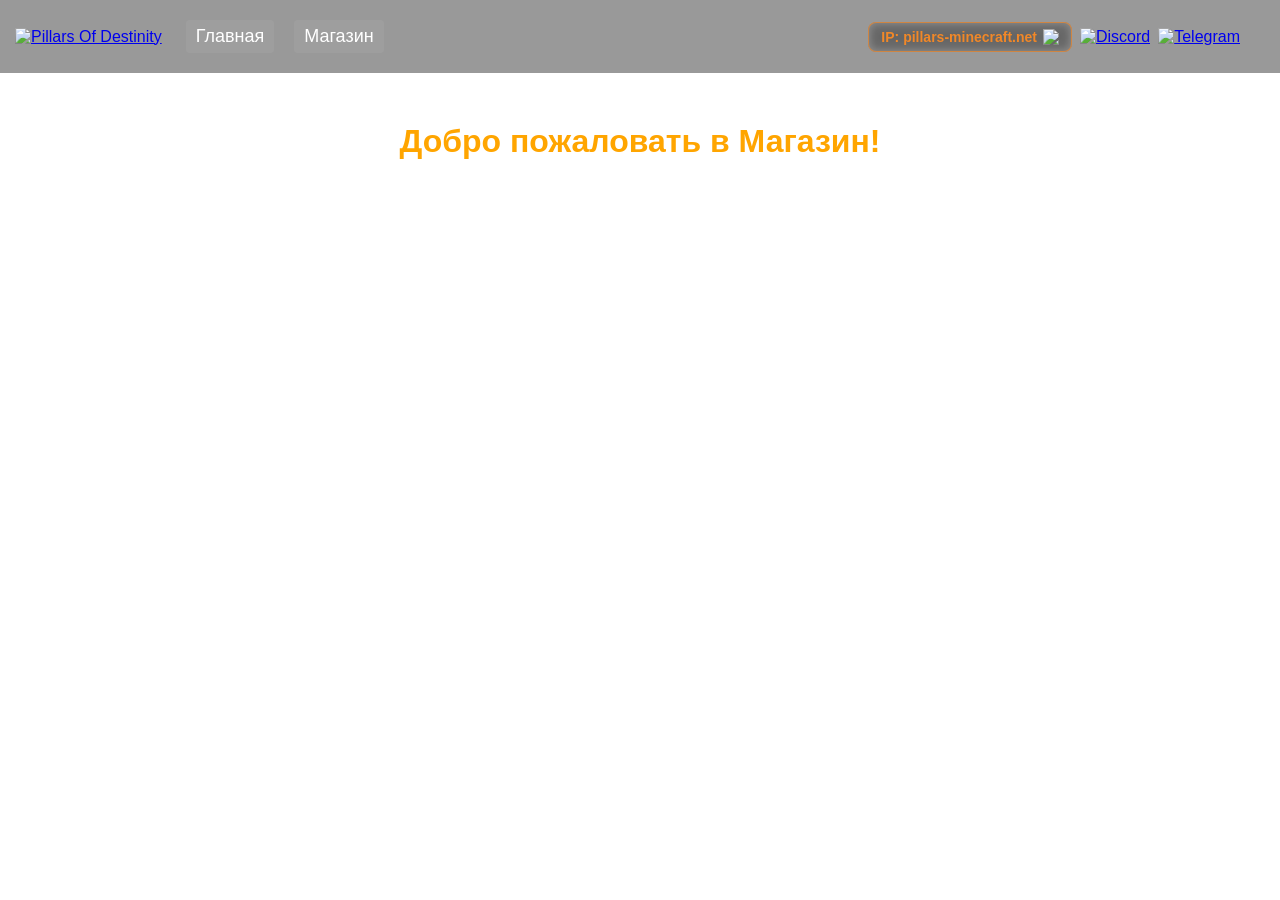
==== shop.html @ 071e2ea3 "Add files via upload" ====
<!DOCTYPE html>
<html lang="ru">
<head>
  <meta charset="UTF-8" />
  <meta name="viewport" content="width=device-width, initial-scale=1.0" />
  <title>Магазин - Pillars Of Destinity</title>
  <link rel="stylesheet" href="style.css">
</head>
<body>

<header>
  <div class="header-left">
    <a href="index.html">
      <img src="assets/pillars_text.png" alt="Pillars Of Destinity" class="header-logo" />
    </a>
    <nav class="nav">
      <a href="index.html">Главная</a>
      <a href="shop.html">Магазин</a>
    </nav>
  </div>

  <div class="header-right">
    <button class="server-ip-btn" id="server-ip">
      IP: pillars-minecraft.net
      <img src="assets/copy.png" alt="Копировать" class="copy-icon">
    </button>

    <a href="https://discord.com/invite/ScgwQC6HFz" target="_blank" title="Discord">
      <img src="assets/discord.png" alt="Discord" class="social-icon">
    </a>
    <a href="https://t.me/un1ktg" target="_blank" title="Telegram">
      <img src="assets/telegram.png" alt="Telegram" class="social-icon">
    </a>
  </div>

</header>

<main id="shop-section">
  <h1 style="text-align:center; padding:50px; color:#FFA500;">Добро пожаловать в Магазин!</h1>
</main>

<script src="copy-ip.js"></script>
<script src="main.js"></script>
</body>
</html>
---- style.css ----
@font-face {
  font-family: 'Minecraft';
  src: url('assets/minecraft.woff2') format('woff2');
  font-weight: normal;
  font-style: normal;
}

* {
  margin: 0;
  padding: 0;
  box-sizing: border-box;
  font-family: 'Minecraft', Arial, Helvetica, sans-serif;
}

body {
  height: 100vh;
  background: url("assets/background_main.png") no-repeat center center / cover;
  color: #fff;
}

header {
  display: flex;
  justify-content: space-between;
  align-items: center;
  padding: 20px 40px;
  background: rgba(0, 0, 0, 0.4);
  backdrop-filter: blur(6px);
}

.header-left {
  display: flex;
  align-items: center;
  gap: 24px;
  margin-left: -25px;
}

.header-logo {
  height: 32px;
  cursor: pointer;
  transition: transform 0.2s;
}

.header-logo:hover {
  transform: scale(1.02);
}

.nav {
  display: flex;
  gap: 20px;
}

.nav a {
  text-decoration: none;
  color: #fff;
  font-size: 18px;
  padding: 6px 10px;
  background: rgba(255, 255, 255, 0.05);
  border-radius: 4px;
  transition: all 0.2s;
}

.nav a:hover {
  background: rgba(255, 255, 255, 0.2);
  color: #FFA500;
  transform: scale(1.05);
}

.header-right {
  display: flex;
  align-items: center;
  gap: 8px;
}

.server-ip-btn {
  display: flex;
  align-items: center;
  gap: 6px;
  padding: 6px 12px;

  background: rgba(255,255,255,0.05);
  backdrop-filter: blur(6px);

  border: 1px solid rgba(241,136,40,0.7);
  border-radius: 8px;

  color: #f18828;
  font-weight: bold;
  font-size: 14px;
  cursor: pointer;

  transition: all 0.15s ease;
}

.server-ip-btn:hover {
  background: rgba(241,136,40,0.08);
  box-shadow: 0 0 10px rgba(241,136,40,0.4);
}

.server-ip-btn:active {
  transform: scale(0.95);
}

.copy-icon {
  width: 16px;
  height: 16px;
  transition: transform 0.2s;
}

.server-ip-btn:hover .copy-icon {
  transform: scale(1.2);
}

.socials {
  display: flex;
  gap: 15px;
}

.socials a {
  width: 36px;
  height: 36px;
  display: flex;
  align-items: center;
  justify-content: center;
  border-radius: 50%;
  transition: background 0.3s, transform 0.2s;
}

.socials a:hover {
  background: rgba(255,255,255,0.15);
  transform: scale(1.1);
  box-shadow: 0 0 8px rgba(255,165,0,0.6);
}


.social-icon {
  width: 28px;
  height: 28px;
  object-fit: contain;
  transition: transform 0.2s;
}

.socials a:hover .social-icon {
  transform: scale(1.1);
}

main {
  height: calc(100vh - 88px);
}

html {
  scroll-behavior: smooth;
}
.server-ip-btn.copied {
  box-shadow: 0 0 14px rgba(241,136,40,0.9);
  background: rgba(241,136,40,0.15);
}
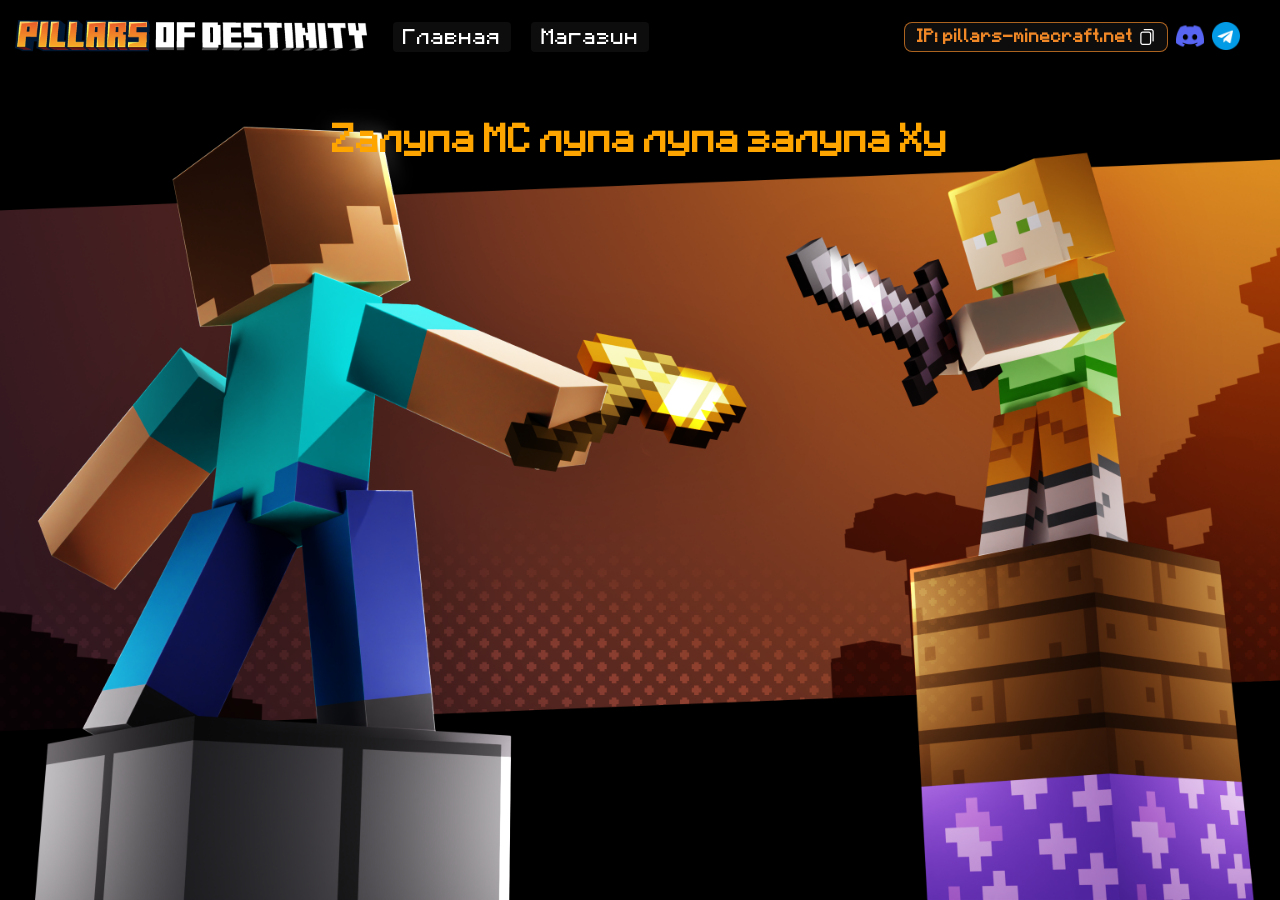
==== commit 4bdfd5bb: "popacommit" ====
--- a/shop.html
+++ b/shop.html
@@ -36,7 +36,7 @@
 </header>
 
 <main id="shop-section">
-  <h1 style="text-align:center; padding:50px; color:#FFA500;">Добро пожаловать в Магазин!</h1>
+  <h1 style="text-align:center; padding:50px; color:#FFA500;">Zалупа MC лупа лупа залупа Ху</h1>
 </main>
 
 <script src="copy-ip.js"></script>
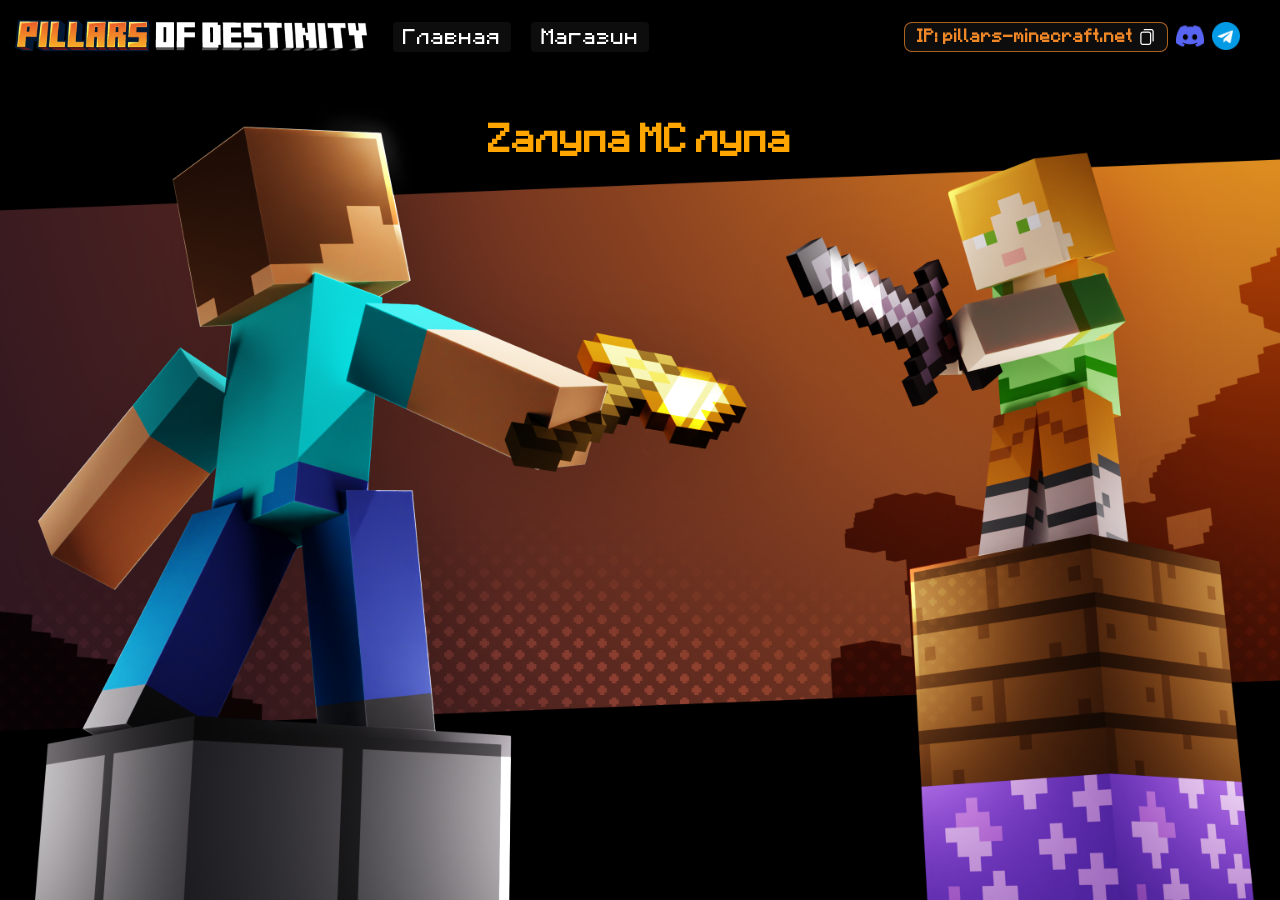
==== commit f6190135: "zhopa" ====
--- a/shop.html
+++ b/shop.html
@@ -36,7 +36,7 @@
 </header>
 
 <main id="shop-section">
-  <h1 style="text-align:center; padding:50px; color:#FFA500;">Zалупа MC лупа лупа залупа Ху</h1>
+  <h1 style="text-align:center; padding:50px; color:#FFA500;">Zалупа MC лупа</h1>
 </main>
 
 <script src="copy-ip.js"></script>
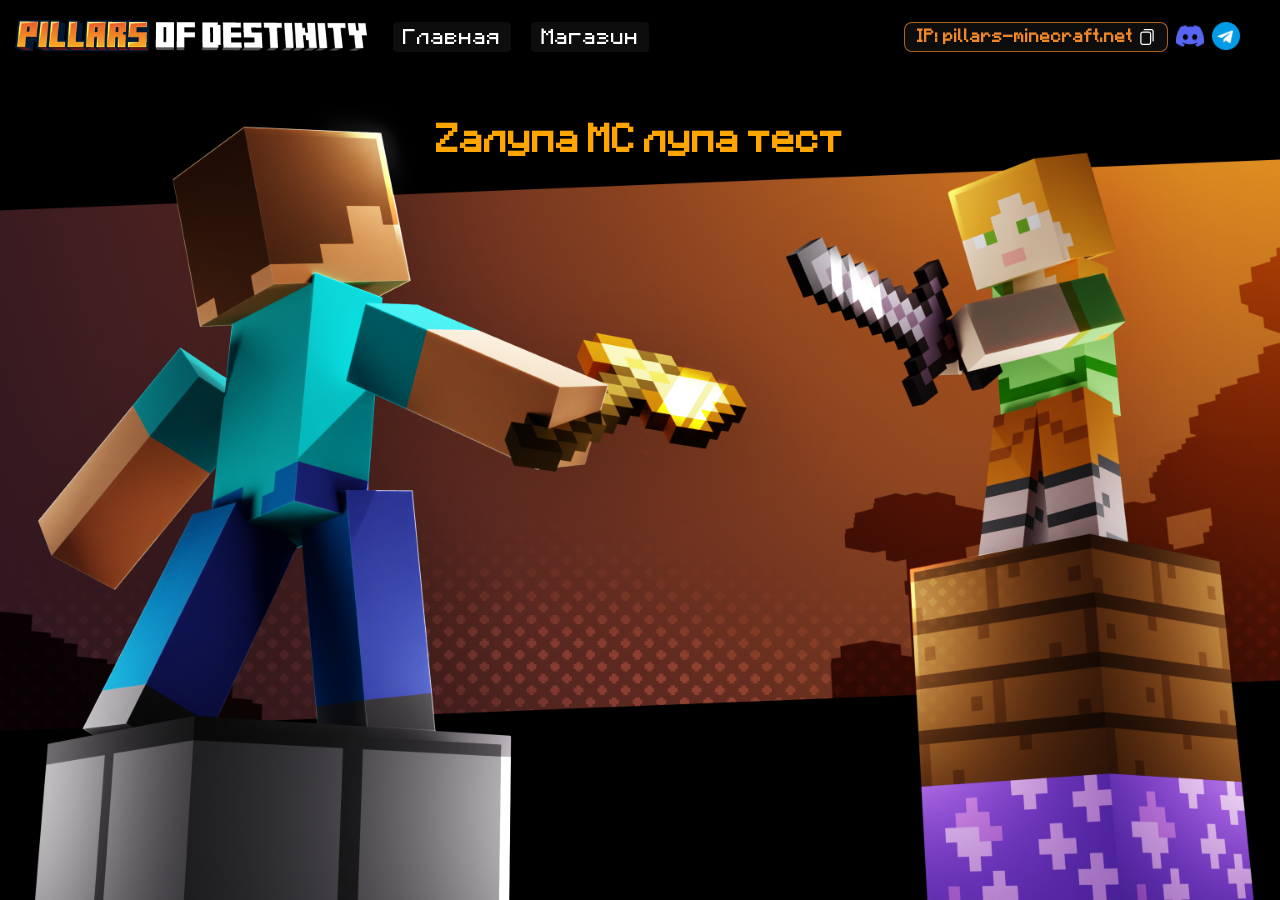
==== commit 3c4694c9: "forPhonesSuka" ====
--- a/shop.html
+++ b/shop.html
@@ -36,7 +36,7 @@
 </header>
 
 <main id="shop-section">
-  <h1 style="text-align:center; padding:50px; color:#FFA500;">Zалупа MC лупа</h1>
+  <h1 style="text-align:center; padding:50px; color:#FFA500;">Zалупа MC лупа тест</h1>
 </main>
 
 <script src="copy-ip.js"></script>
